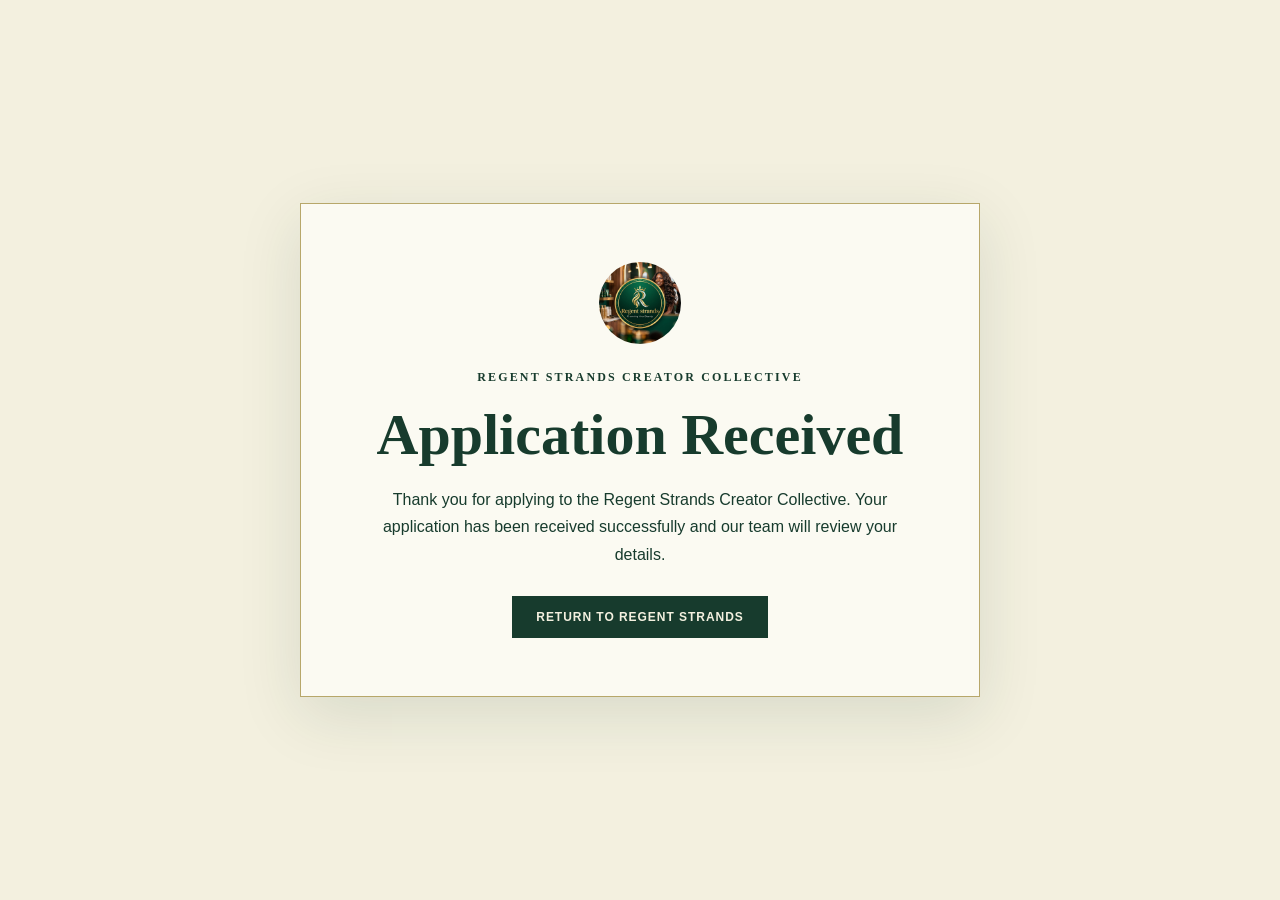
==== thank-you.html @ 0f958e13 "Add files via upload" ====
<!doctype html>
<html lang="en">
<head>
<meta charset="utf-8">
<meta name="viewport" content="width=device-width,initial-scale=1">
<title>Application Received · REGENT STRANDS</title>
<link rel="icon" href="regent-logo.jpeg">
<style>
*{box-sizing:border-box}
body{
  margin:0; min-height:100vh; display:grid; place-items:center;
  font-family:Georgia, "Times New Roman", serif;
  background:#f3f0df; color:#173b2d; padding:24px;
}
.card{
  width:min(680px,100%); text-align:center; padding:58px 34px;
  background:#fbfaf2; border:1px solid #b7a76a; box-shadow:0 18px 60px rgba(23,59,45,.12);
}
.logo{width:82px;height:82px;object-fit:cover;border-radius:50%;margin-bottom:22px}
.eyebrow{letter-spacing:.18em;font-size:12px;font-weight:700}
h1{font-size:clamp(34px,7vw,58px);margin:16px 0 18px}
p{font-family:Arial,sans-serif;line-height:1.7;font-size:16px;max-width:520px;margin:0 auto 28px}
.btn{
  display:inline-block; text-decoration:none; padding:14px 24px;
  background:#173b2d; color:#f3f0df; letter-spacing:.08em;
  font:700 12px Arial,sans-serif;
}
</style>
</head>
<body>
<main class="card">
  <img class="logo" src="regent-logo.jpeg" alt="Regent Strands logo">
  <div class="eyebrow">REGENT STRANDS CREATOR COLLECTIVE</div>
  <h1>Application Received</h1>
  <p>Thank you for applying to the Regent Strands Creator Collective. Your application has been received successfully and our team will review your details.</p>
  <a class="btn" href="index.html">RETURN TO REGENT STRANDS</a>
</main>
</body>
</html>
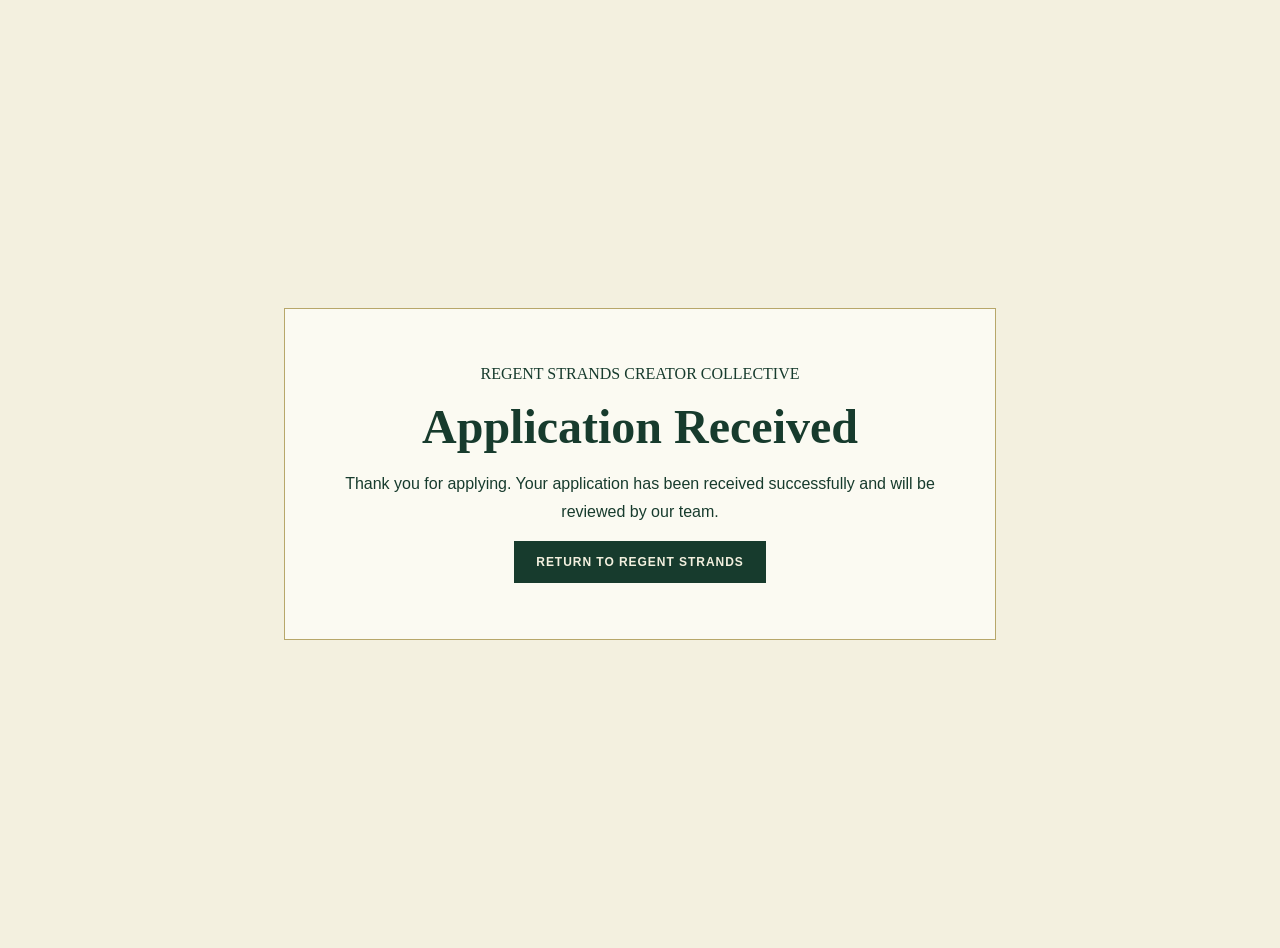
==== commit 42899893: "Add files via upload" ====
--- a/thank-you.html
+++ b/thank-you.html
@@ -1,39 +1 @@
-<!doctype html>
-<html lang="en">
-<head>
-<meta charset="utf-8">
-<meta name="viewport" content="width=device-width,initial-scale=1">
-<title>Application Received · REGENT STRANDS</title>
-<link rel="icon" href="regent-logo.jpeg">
-<style>
-*{box-sizing:border-box}
-body{
-  margin:0; min-height:100vh; display:grid; place-items:center;
-  font-family:Georgia, "Times New Roman", serif;
-  background:#f3f0df; color:#173b2d; padding:24px;
-}
-.card{
-  width:min(680px,100%); text-align:center; padding:58px 34px;
-  background:#fbfaf2; border:1px solid #b7a76a; box-shadow:0 18px 60px rgba(23,59,45,.12);
-}
-.logo{width:82px;height:82px;object-fit:cover;border-radius:50%;margin-bottom:22px}
-.eyebrow{letter-spacing:.18em;font-size:12px;font-weight:700}
-h1{font-size:clamp(34px,7vw,58px);margin:16px 0 18px}
-p{font-family:Arial,sans-serif;line-height:1.7;font-size:16px;max-width:520px;margin:0 auto 28px}
-.btn{
-  display:inline-block; text-decoration:none; padding:14px 24px;
-  background:#173b2d; color:#f3f0df; letter-spacing:.08em;
-  font:700 12px Arial,sans-serif;
-}
-</style>
-</head>
-<body>
-<main class="card">
-  <img class="logo" src="regent-logo.jpeg" alt="Regent Strands logo">
-  <div class="eyebrow">REGENT STRANDS CREATOR COLLECTIVE</div>
-  <h1>Application Received</h1>
-  <p>Thank you for applying to the Regent Strands Creator Collective. Your application has been received successfully and our team will review your details.</p>
-  <a class="btn" href="index.html">RETURN TO REGENT STRANDS</a>
-</main>
-</body>
-</html>
+<!doctype html><html lang="en"><head><meta charset="utf-8"><meta name="viewport" content="width=device-width,initial-scale=1"><title>Application Received · REGENT STRANDS</title><style>body{margin:0;min-height:100vh;display:grid;place-items:center;background:#f3f0df;color:#173b2d;font-family:Georgia,serif;padding:24px}.card{max-width:650px;text-align:center;padding:56px 30px;background:#fbfaf2;border:1px solid #b7a76a}h1{font-size:48px;margin:16px 0}p{font-family:Arial,sans-serif;line-height:1.7}.btn{display:inline-block;padding:14px 22px;background:#173b2d;color:#f3f0df;text-decoration:none;font:700 12px Arial,sans-serif;letter-spacing:.08em}</style></head><body><main class="card"><div>REGENT STRANDS CREATOR COLLECTIVE</div><h1>Application Received</h1><p>Thank you for applying. Your application has been received successfully and will be reviewed by our team.</p><a class="btn" href="index.html">RETURN TO REGENT STRANDS</a></main></body></html>
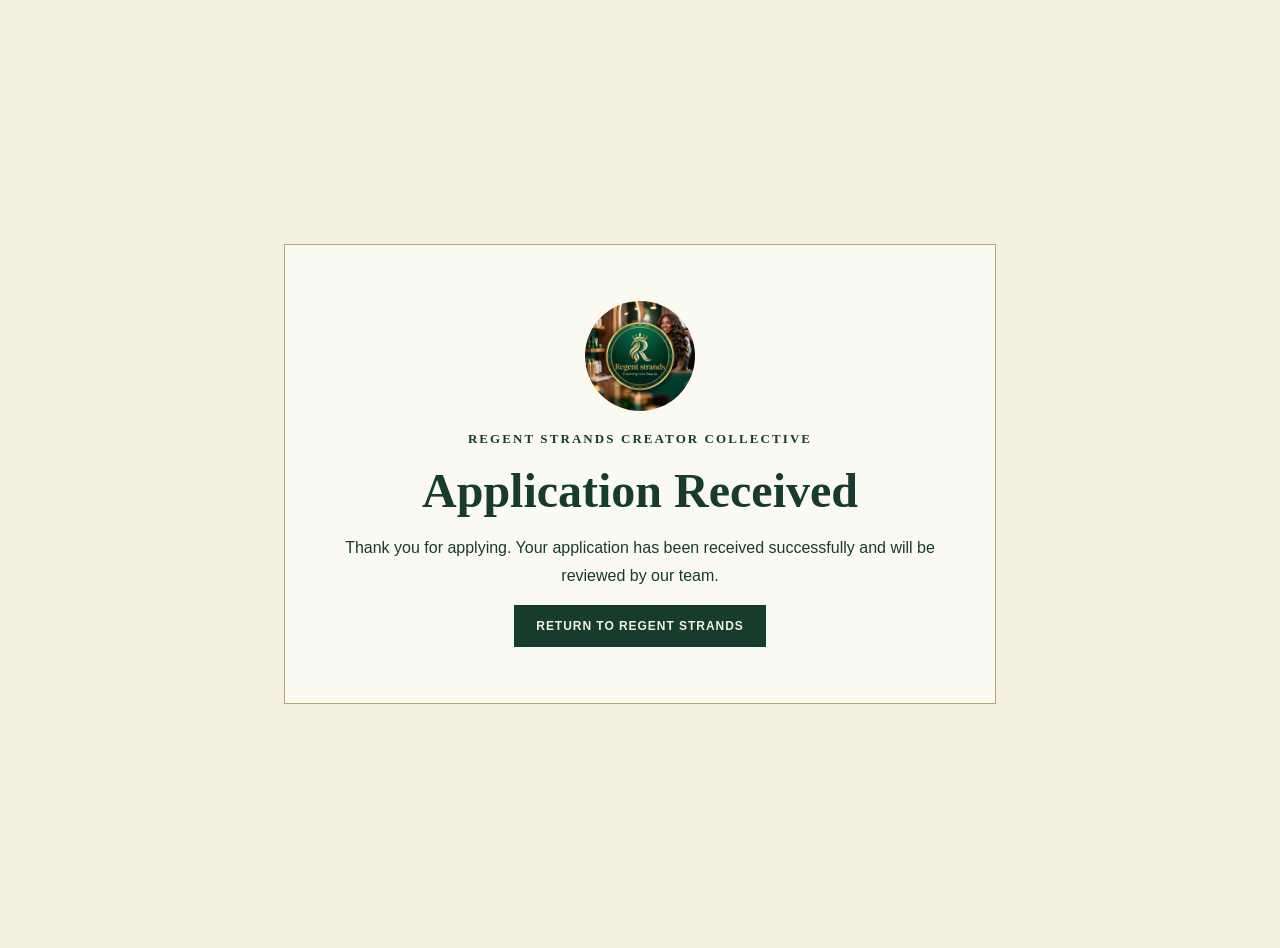
==== commit 56d00729: "Add Regent Strands logo to thank-you page" ====
--- a/thank-you.html
+++ b/thank-you.html
@@ -1 +1 @@
-<!doctype html><html lang="en"><head><meta charset="utf-8"><meta name="viewport" content="width=device-width,initial-scale=1"><title>Application Received · REGENT STRANDS</title><style>body{margin:0;min-height:100vh;display:grid;place-items:center;background:#f3f0df;color:#173b2d;font-family:Georgia,serif;padding:24px}.card{max-width:650px;text-align:center;padding:56px 30px;background:#fbfaf2;border:1px solid #b7a76a}h1{font-size:48px;margin:16px 0}p{font-family:Arial,sans-serif;line-height:1.7}.btn{display:inline-block;padding:14px 22px;background:#173b2d;color:#f3f0df;text-decoration:none;font:700 12px Arial,sans-serif;letter-spacing:.08em}</style></head><body><main class="card"><div>REGENT STRANDS CREATOR COLLECTIVE</div><h1>Application Received</h1><p>Thank you for applying. Your application has been received successfully and will be reviewed by our team.</p><a class="btn" href="index.html">RETURN TO REGENT STRANDS</a></main></body></html>+<!doctype html><html lang="en"><head><meta charset="utf-8"><meta name="viewport" content="width=device-width,initial-scale=1"><title>Application Received · REGENT STRANDS</title><style>body{margin:0;min-height:100vh;display:grid;place-items:center;background:#f3f0df;color:#173b2d;font-family:Georgia,serif;padding:24px}.card{max-width:650px;text-align:center;padding:56px 30px;background:#fbfaf2;border:1px solid #b7a76a}h1{font-size:48px;margin:16px 0}p{font-family:Arial,sans-serif;line-height:1.7}.btn{display:inline-block;padding:14px 22px;background:#173b2d;color:#f3f0df;text-decoration:none;font:700 12px Arial,sans-serif;letter-spacing:.08em}</style></head><body><main class="card"><img src="regent-logo.jpeg" alt="Regent Strands" style="width:110px;height:110px;object-fit:contain;border-radius:50%;margin:0 auto 20px;display:block"><div style="font-size:13px;letter-spacing:.16em;font-weight:700">REGENT STRANDS CREATOR COLLECTIVE</div><h1>Application Received</h1><p>Thank you for applying. Your application has been received successfully and will be reviewed by our team.</p><a class="btn" href="index.html">RETURN TO REGENT STRANDS</a></main></body></html>
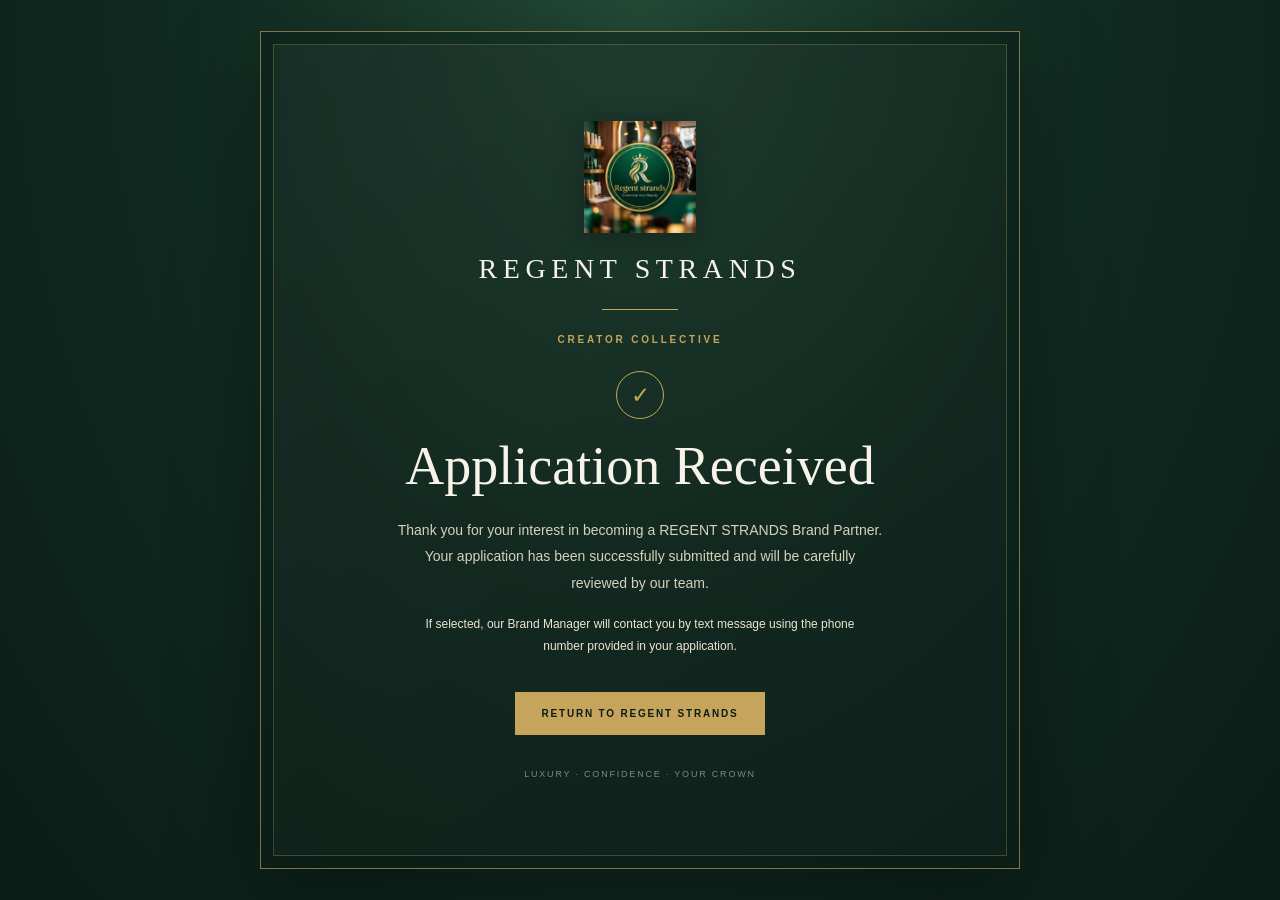
==== commit eb67ece9: "Create luxury Regent Strands application received page" ====
--- a/thank-you.html
+++ b/thank-you.html
@@ -1 +1,44 @@
-<!doctype html><html lang="en"><head><meta charset="utf-8"><meta name="viewport" content="width=device-width,initial-scale=1"><title>Application Received · REGENT STRANDS</title><style>body{margin:0;min-height:100vh;display:grid;place-items:center;background:#f3f0df;color:#173b2d;font-family:Georgia,serif;padding:24px}.card{max-width:650px;text-align:center;padding:56px 30px;background:#fbfaf2;border:1px solid #b7a76a}h1{font-size:48px;margin:16px 0}p{font-family:Arial,sans-serif;line-height:1.7}.btn{display:inline-block;padding:14px 22px;background:#173b2d;color:#f3f0df;text-decoration:none;font:700 12px Arial,sans-serif;letter-spacing:.08em}</style></head><body><main class="card"><img src="regent-logo.jpeg" alt="Regent Strands" style="width:110px;height:110px;object-fit:contain;border-radius:50%;margin:0 auto 20px;display:block"><div style="font-size:13px;letter-spacing:.16em;font-weight:700">REGENT STRANDS CREATOR COLLECTIVE</div><h1>Application Received</h1><p>Thank you for applying. Your application has been received successfully and will be reviewed by our team.</p><a class="btn" href="index.html">RETURN TO REGENT STRANDS</a></main></body></html>+<!doctype html>
+<html lang="en">
+<head>
+  <meta charset="utf-8">
+  <meta name="viewport" content="width=device-width, initial-scale=1">
+  <meta name="theme-color" content="#102b21">
+  <title>Application Received | REGENT STRANDS</title>
+  <style>
+    :root{--green:#102b21;--deep:#0a1d16;--gold:#c6a45b;--cream:#f7f3e9;--muted:#d8d0bd}
+    *{box-sizing:border-box}
+    body{margin:0;min-height:100vh;padding:28px;display:grid;place-items:center;background:radial-gradient(ellipse at 50% 0%,#244b38 0%,var(--green) 48%,var(--deep) 100%);color:var(--cream);font-family:Arial,Helvetica,sans-serif}
+    .frame{width:min(100%,760px);padding:12px;border:1px solid rgba(198,164,91,.65);background:rgba(8,25,18,.45);box-shadow:0 24px 80px rgba(0,0,0,.35)}
+    .card{position:relative;text-align:center;padding:clamp(38px,7vw,76px) clamp(22px,6vw,64px);border:1px solid rgba(198,164,91,.28);background:linear-gradient(145deg,rgba(255,255,255,.045),rgba(255,255,255,.012))}
+    .logo{width:112px;height:112px;object-fit:contain;display:block;margin:0 auto 20px;filter:drop-shadow(0 5px 14px rgba(0,0,0,.25))}
+    .brand{font-family:Georgia,'Times New Roman',serif;font-size:clamp(20px,4vw,28px);letter-spacing:.2em;color:var(--cream);margin:0}
+    .rule{width:76px;height:1px;background:var(--gold);margin:24px auto}
+    .eyebrow{font-size:10px;letter-spacing:.28em;color:var(--gold);font-weight:700;text-transform:uppercase}
+    .check{width:48px;height:48px;margin:26px auto 18px;border:1px solid var(--gold);border-radius:50%;display:grid;place-items:center;color:var(--gold);font-size:23px}
+    h1{font-family:Georgia,'Times New Roman',serif;font-size:clamp(34px,7vw,54px);font-weight:400;line-height:1.1;margin:0;color:var(--cream)}
+    .message{max-width:490px;margin:20px auto 0;color:var(--muted);font-size:14px;line-height:1.9}
+    .note{max-width:470px;margin:18px auto 0;color:#eee5d2;font-size:12px;line-height:1.8}
+    .button{display:inline-block;margin-top:34px;padding:15px 26px;border:1px solid var(--gold);background:var(--gold);color:var(--deep);text-decoration:none;font-size:10px;font-weight:700;letter-spacing:.18em;text-transform:uppercase;transition:background .2s,color .2s}
+    .button:hover{background:transparent;color:var(--gold)}
+    .footer{margin-top:34px;color:rgba(216,208,189,.58);font-size:9px;letter-spacing:.2em;text-transform:uppercase}
+    @media(max-width:480px){body{padding:16px}.frame{padding:8px}.logo{width:96px;height:96px}}
+  </style>
+</head>
+<body>
+  <main class="frame">
+    <section class="card" aria-labelledby="page-title">
+      <img class="logo" src="regent-logo.jpeg" alt="REGENT STRANDS logo">
+      <p class="brand">REGENT STRANDS</p>
+      <div class="rule"></div>
+      <div class="eyebrow">Creator Collective</div>
+      <div class="check" aria-hidden="true">✓</div>
+      <h1 id="page-title">Application Received</h1>
+      <p class="message">Thank you for your interest in becoming a REGENT STRANDS Brand Partner. Your application has been successfully submitted and will be carefully reviewed by our team.</p>
+      <p class="note">If selected, our Brand Manager will contact you by text message using the phone number provided in your application.</p>
+      <a class="button" href="index.html">Return to Regent Strands</a>
+      <div class="footer">Luxury · Confidence · Your Crown</div>
+    </section>
+  </main>
+</body>
+</html>
